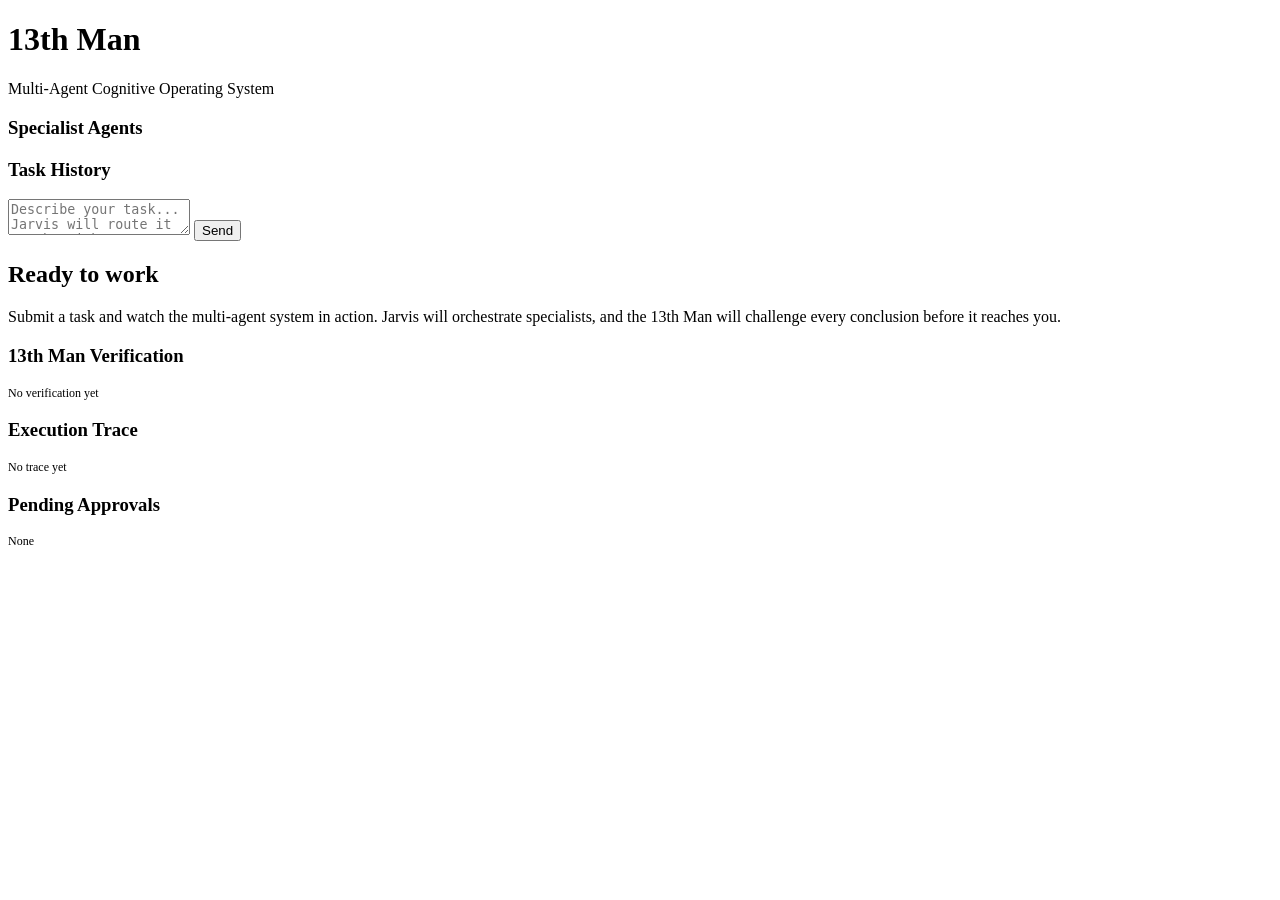
==== app/static/index.html @ c9d516c2 "Initial: 13th Man multi-agent cognitive OS - Jarvis orchestrator with LLM-based routing - 10 special" ====
<!DOCTYPE html>
<html lang="pt">
<head>
  <meta charset="UTF-8">
  <meta name="viewport" content="width=device-width, initial-scale=1.0">
  <title>13th Man — Multi-Agent OS</title>
  <link rel="stylesheet" href="/static/style.css">
  <link rel="preconnect" href="https://fonts.googleapis.com">
  <link href="https://fonts.googleapis.com/css2?family=Inter:wght@400;500;600;700&display=swap" rel="stylesheet">
</head>
<body>
  <header>
    <h1>13th Man</h1>
    <span class="subtitle">Multi-Agent Cognitive Operating System</span>
  </header>

  <div class="layout">
    <!-- Left sidebar: Agents -->
    <div class="sidebar">
      <h3>Specialist Agents</h3>
      <div id="agents-list"></div>

      <h3 style="margin-top: 20px;">Task History</h3>
      <div id="history-list"></div>
    </div>

    <!-- Main content -->
    <div class="main">
      <div class="input-area">
        <textarea id="task-input" placeholder="Describe your task... Jarvis will route it to the right specialists and the 13th Man will verify the result."></textarea>
        <button id="submit-btn" onclick="submitTask()">Send</button>
      </div>

      <div id="response-area">
        <div class="empty-state">
          <h2>Ready to work</h2>
          <p>
            Submit a task and watch the multi-agent system in action.
            Jarvis will orchestrate specialists, and the 13th Man will
            challenge every conclusion before it reaches you.
          </p>
        </div>
      </div>
    </div>

    <!-- Right panel: Details -->
    <div class="panel">
      <div class="panel-section">
        <h3>13th Man Verification</h3>
        <div id="verification-panel">
          <p style="font-size: 12px; color: var(--text-dim);">No verification yet</p>
        </div>
      </div>

      <div class="panel-section">
        <h3>Execution Trace</h3>
        <div id="trace-panel">
          <p style="font-size: 12px; color: var(--text-dim);">No trace yet</p>
        </div>
      </div>

      <div class="panel-section">
        <h3>Pending Approvals</h3>
        <div id="approvals-panel">
          <p style="font-size: 12px; color: var(--text-dim);">None</p>
        </div>
      </div>
    </div>
  </div>

  <script src="/static/app.js"></script>
</body>
</html>
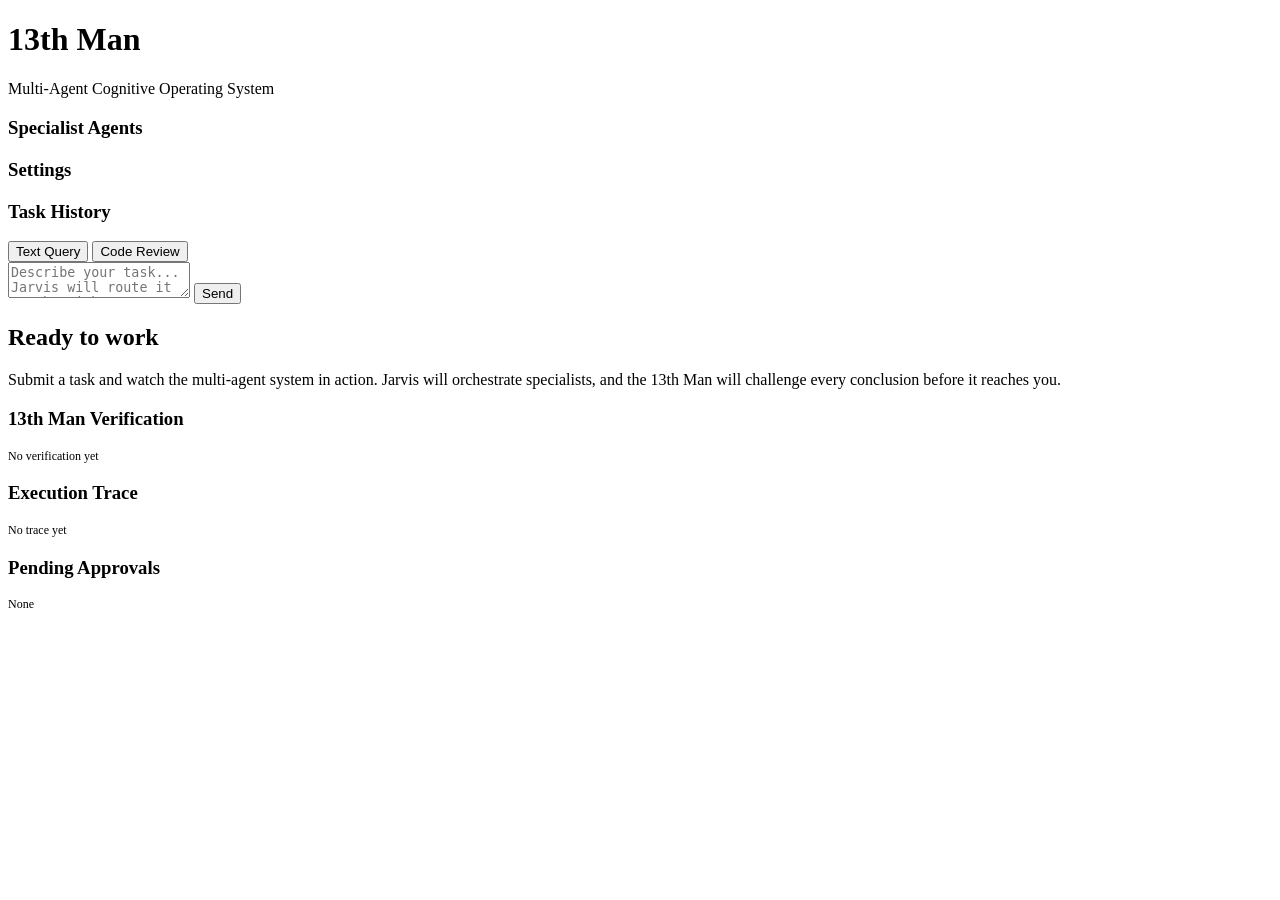
==== commit e6bfcea1: "Phase 1+2: Auth, export, markdown UI, code review, settings panel Co-Authored-By: Devin AI <15824324" ====
--- a/app/static/index.html
+++ b/app/static/index.html
@@ -7,11 +7,33 @@
   <link rel="stylesheet" href="/static/style.css">
   <link rel="preconnect" href="https://fonts.googleapis.com">
   <link href="https://fonts.googleapis.com/css2?family=Inter:wght@400;500;600;700&display=swap" rel="stylesheet">
+  <link href="https://fonts.googleapis.com/css2?family=JetBrains+Mono:wght@400;500&display=swap" rel="stylesheet">
 </head>
 <body>
+  <!-- Auth Modal -->
+  <div id="auth-modal" class="modal" style="display:none;">
+    <div class="modal-content">
+      <h2 id="auth-title">Login</h2>
+      <input type="text" id="auth-username" placeholder="Username" autocomplete="username">
+      <input type="password" id="auth-password" placeholder="Password" autocomplete="current-password">
+      <div class="modal-actions">
+        <button id="auth-submit-btn" onclick="authSubmit()">Login</button>
+        <button class="btn-secondary" onclick="authToggle()">
+          <span id="auth-toggle-text">Create Account</span>
+        </button>
+      </div>
+      <button class="btn-skip" onclick="authSkip()">Continue without login</button>
+      <p id="auth-error" style="color:var(--red);font-size:12px;margin-top:8px;display:none;"></p>
+    </div>
+  </div>
+
   <header>
     <h1>13th Man</h1>
     <span class="subtitle">Multi-Agent Cognitive Operating System</span>
+    <div class="header-right">
+      <span id="user-info" style="font-size:12px;color:var(--text-dim);"></span>
+      <button id="logout-btn" class="btn-small" onclick="logout()" style="display:none;">Logout</button>
+    </div>
   </header>
 
   <div class="layout">
@@ -20,14 +42,40 @@
       <h3>Specialist Agents</h3>
       <div id="agents-list"></div>
 
+      <h3 style="margin-top: 20px;">Settings</h3>
+      <div id="settings-panel" class="settings-panel"></div>
+
       <h3 style="margin-top: 20px;">Task History</h3>
       <div id="history-list"></div>
     </div>
 
     <!-- Main content -->
     <div class="main">
+      <!-- Input mode tabs -->
+      <div class="input-tabs">
+        <button class="tab active" onclick="setInputMode('text')" id="tab-text">Text Query</button>
+        <button class="tab" onclick="setInputMode('code')" id="tab-code">Code Review</button>
+      </div>
+
       <div class="input-area">
         <textarea id="task-input" placeholder="Describe your task... Jarvis will route it to the right specialists and the 13th Man will verify the result."></textarea>
+        <div id="code-input-area" style="display:none;">
+          <select id="code-language">
+            <option value="">Language (auto-detect)</option>
+            <option value="python">Python</option>
+            <option value="javascript">JavaScript</option>
+            <option value="typescript">TypeScript</option>
+            <option value="java">Java</option>
+            <option value="go">Go</option>
+            <option value="rust">Rust</option>
+            <option value="c">C/C++</option>
+            <option value="csharp">C#</option>
+            <option value="php">PHP</option>
+            <option value="ruby">Ruby</option>
+            <option value="solidity">Solidity</option>
+          </select>
+          <textarea id="code-input" class="code-textarea" placeholder="Paste your code here for analysis..."></textarea>
+        </div>
         <button id="submit-btn" onclick="submitTask()">Send</button>
       </div>
 
@@ -65,6 +113,14 @@
           <p style="font-size: 12px; color: var(--text-dim);">None</p>
         </div>
       </div>
+
+      <div class="panel-section" id="export-section" style="display:none;">
+        <h3>Export</h3>
+        <div class="export-buttons">
+          <button class="btn-export" onclick="exportResult('markdown')">Download .md</button>
+          <button class="btn-export" onclick="exportResult('html')">Download .html</button>
+        </div>
+      </div>
     </div>
   </div>
 
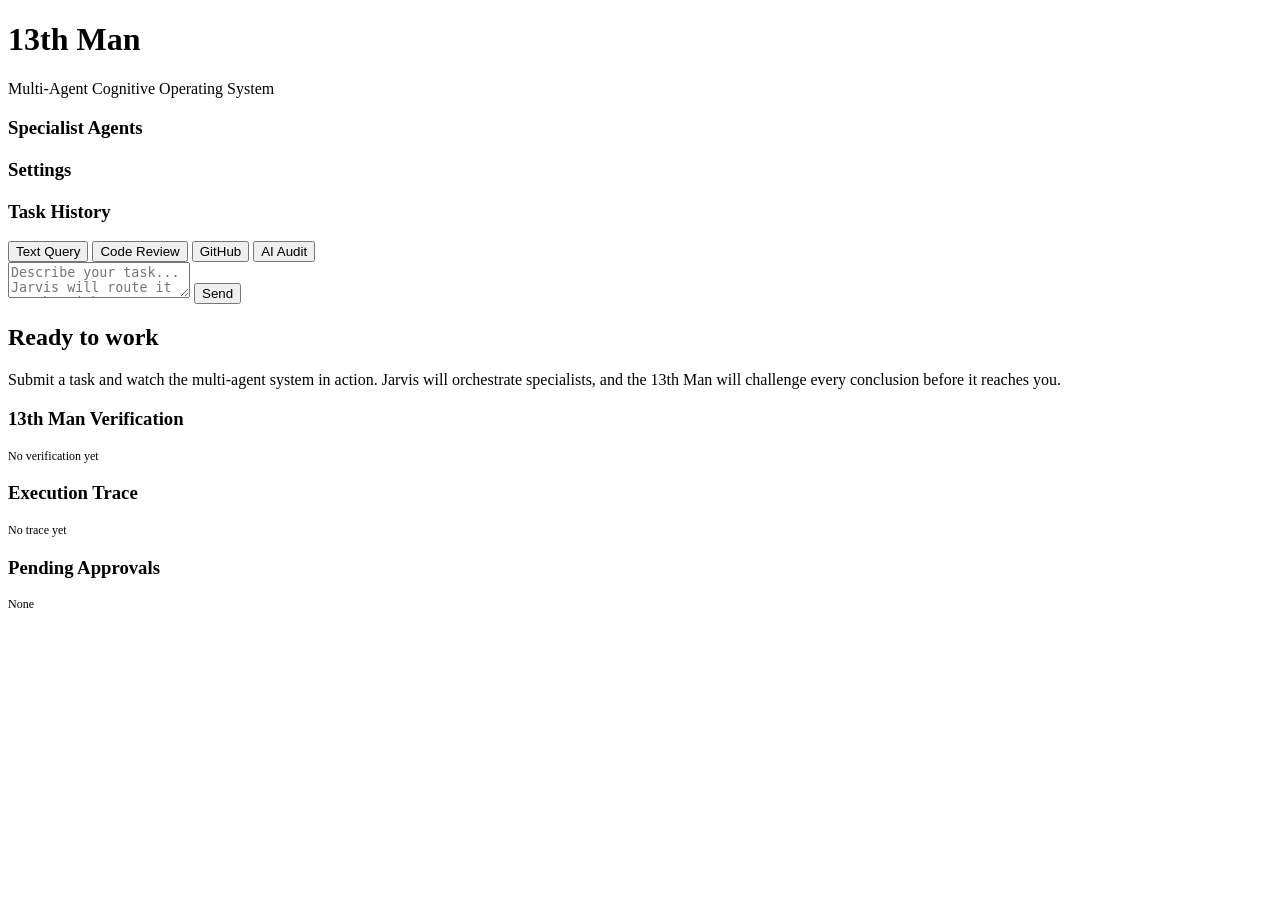
==== commit 03d1c3ca: "Phase 2-3-4: GitHub integration, AI Auditor (EU AI Act), rate limiting, landing page Co-Authored-By:" ====
--- a/app/static/index.html
+++ b/app/static/index.html
@@ -55,6 +55,8 @@
       <div class="input-tabs">
         <button class="tab active" onclick="setInputMode('text')" id="tab-text">Text Query</button>
         <button class="tab" onclick="setInputMode('code')" id="tab-code">Code Review</button>
+        <button class="tab" onclick="setInputMode('github')" id="tab-github">GitHub</button>
+        <button class="tab" onclick="setInputMode('audit')" id="tab-audit">AI Audit</button>
       </div>
 
       <div class="input-area">
@@ -75,6 +77,24 @@
             <option value="solidity">Solidity</option>
           </select>
           <textarea id="code-input" class="code-textarea" placeholder="Paste your code here for analysis..."></textarea>
+        </div>
+        <div id="github-input-area" style="display:none;">
+          <div style="display:flex;gap:8px;margin-bottom:8px;">
+            <input type="text" id="gh-owner" placeholder="Owner (e.g. facebook)" style="flex:1;">
+            <input type="text" id="gh-repo" placeholder="Repo (e.g. react)" style="flex:1;">
+            <input type="text" id="gh-ref" placeholder="Branch (main)" value="main" style="width:100px;">
+          </div>
+          <div style="display:flex;gap:8px;margin-bottom:8px;">
+            <input type="number" id="gh-pr" placeholder="PR # (optional)" style="width:120px;">
+            <label style="display:flex;align-items:center;gap:4px;font-size:12px;color:var(--text-dim);">
+              <input type="checkbox" id="gh-comment"> Post review comment on PR
+            </label>
+          </div>
+        </div>
+        <div id="audit-input-area" style="display:none;">
+          <input type="text" id="audit-product-name" placeholder="Product / System Name" style="margin-bottom:8px;">
+          <textarea id="audit-description" class="code-textarea" placeholder="Describe the AI system to audit (what it does, how it processes data, what decisions it makes, who uses it)..." style="min-height:120px !important;"></textarea>
+          <textarea id="audit-output" placeholder="(Optional) Paste AI output to audit..." style="min-height:60px;margin-top:8px;"></textarea>
         </div>
         <button id="submit-btn" onclick="submitTask()">Send</button>
       </div>
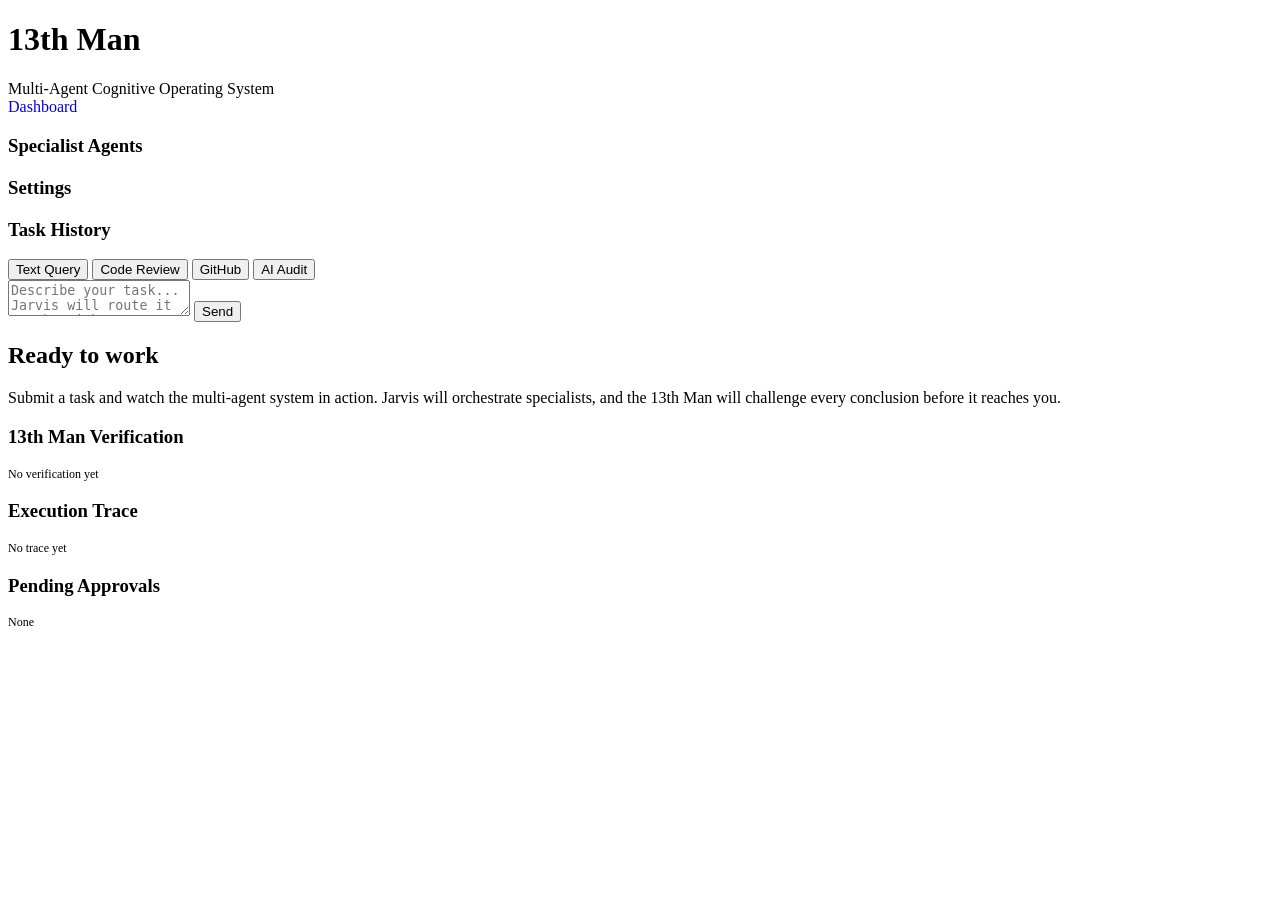
==== commit a345695e: "Phase 5: Knowledge base, dashboard, custom agents, CLI, webhooks - Per-user knowledge base: stores c" ====
--- a/app/static/index.html
+++ b/app/static/index.html
@@ -31,6 +31,7 @@
     <h1>13th Man</h1>
     <span class="subtitle">Multi-Agent Cognitive Operating System</span>
     <div class="header-right">
+      <a href="/dashboard" class="btn-small" style="text-decoration:none;">Dashboard</a>
       <span id="user-info" style="font-size:12px;color:var(--text-dim);"></span>
       <button id="logout-btn" class="btn-small" onclick="logout()" style="display:none;">Logout</button>
     </div>
